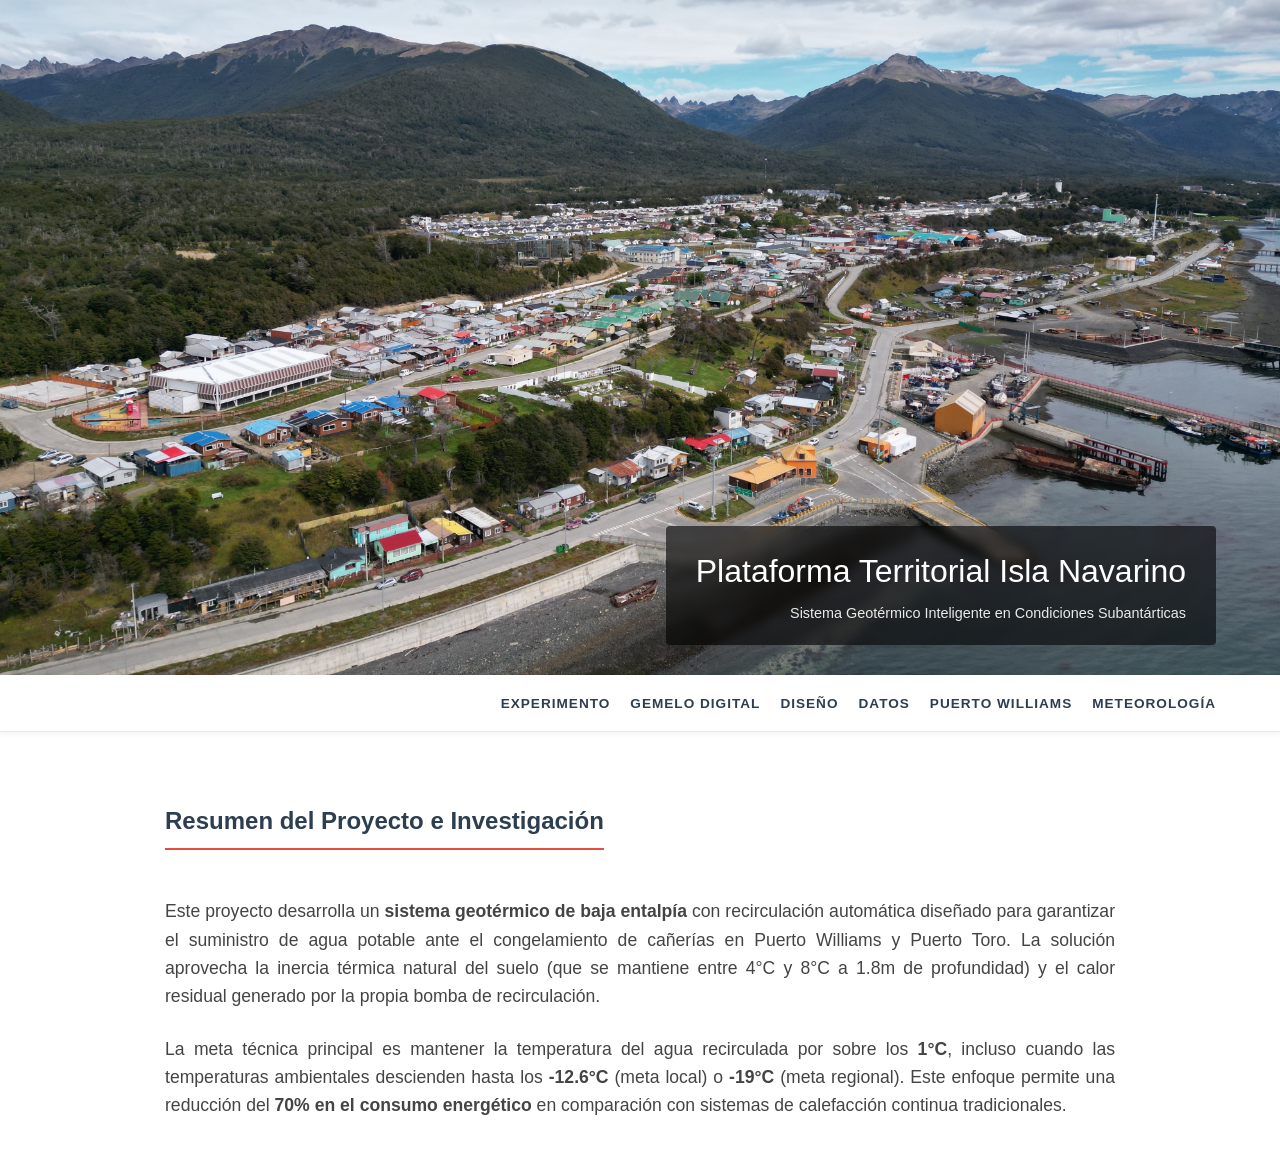
==== index.html @ 625e26fa "Update index.html" ====
<!DOCTYPE html>
<html lang="es">
<head>
    <meta charset="UTF-8">
    <meta name="viewport" content="width=device-width, initial-scale=1.0">
    <title>Plataforma Territorial | Inicio</title>
    <link rel="stylesheet" href="style.css">
</head>
<body>
    <header class="header-hero">
        <img src="https://cmasudd-aigame.github.io/ptowilliams/puertowilliamsdrone2.jpg" alt="Drone Puerto Williams" class="header-image">
        <div class="title-overlay">
            <h1>Plataforma Territorial Isla Navarino</h1>
            <p>Sistema Geotérmico Inteligente en Condiciones Subantárticas</p>
        </div>
    </header>

    <nav>
        <ul>
            <li><a href="https://cmasudd-aigame.github.io/ptowilliams/experimento.html">Experimento</a></li>
            <li><a href="#">Gemelo Digital</a></li>
            <li><a href="#">Diseño</a></li>
            <li><a href="#">Datos</a></li>
            <li><a href="https://cmasudd-aigame.github.io/ptowilliams/puertowilliams.html">Puerto Williams</a></li>
            <li><a href="meteorologia.html">Meteorología</a></li>
        </ul>
    </nav>

    <main class="main-content">
       <h2>Resumen del Proyecto e Investigación</h2>
        <p>
            Este proyecto desarrolla un <strong>sistema geotérmico de baja entalpía</strong> con recirculación automática diseñado para garantizar el suministro de agua potable ante el congelamiento de cañerías en Puerto Williams y Puerto Toro. La solución aprovecha la inercia térmica natural del suelo (que se mantiene entre 4°C y 8°C a 1.8m de profundidad) y el calor residual generado por la propia bomba de recirculación.
        </p>

        <p>
            La meta técnica principal es mantener la temperatura del agua recirculada por sobre los <strong>1°C</strong>, incluso cuando las temperaturas ambientales descienden hasta los <strong>-12.6°C</strong> (meta local) o <strong>-19°C</strong> (meta regional). Este enfoque permite una reducción del <strong>70% en el consumo energético</strong> en comparación con sistemas de calefacción continua tradicionales.
        </p>

    </main>
</body>
</html>
---- style.css ----
/* 1. VARIABLES Y BASE */
:root {
    --primary: #2c3e50;
    --accent: #e74c3c;
    --bg: #ffffff;
    --text: #333;
    --white: #ffffff;
}

body { 
    margin: 0; 
    padding: 0; 
    font-family: 'Segoe UI', sans-serif; 
    background-color: var(--bg); 
    color: var(--text); 
    line-height: 1.6; 
}

/* 2. NAVEGACIÓN (STICKY EN TODAS LAS PÁGINAS) */
nav { 
    background: var(--white); 
    border-bottom: 1px solid #eaeaea; 
    padding: 15px 5%; 
    position: sticky; 
    top: 0; 
    z-index: 1000;
    box-shadow: 0 2px 5px rgba(0,0,0,0.05);
}

nav ul { 
    list-style: none; 
    display: flex; 
    gap: 20px; 
    margin: 0; 
    padding: 0; 
    justify-content: flex-end; 
    flex-wrap: wrap; 
}

nav a { 
    text-decoration: none; 
    color: var(--primary); 
    font-weight: 600; 
    font-size: 0.85rem; 
    text-transform: uppercase; 
    letter-spacing: 1px;
    transition: color 0.3s ease;
}

nav a:hover { color: var(--accent); }

/* 3. ESTRUCTURA DE CABECERAS */
header { position: relative; width: 100%; overflow: hidden; background-color: #000; }

/* Altura para el Index (Drone) */
header.header-hero { height: 75vh; }

/* Altura para Puerto Williams (Montañas) */
header.page-header { height: 400px; }

.header-image { 
    width: 100%; 
    height: 100%; 
    display: block; 
    object-fit: cover; 
}

/* Overlay de título en portada */
.title-overlay {
    position: absolute; 
    bottom: 30px; 
    right: 5%;
    background: rgba(0, 0, 0, 0.6); 
    color: var(--white);
    padding: 20px 30px; 
    border-radius: 4px;
    backdrop-filter: blur(5px); 
    text-align: right;
}

.title-overlay h1 { margin: 0; font-size: 2rem; font-weight: 300; }
.title-overlay p { margin: 5px 0 0; font-size: 0.9rem; opacity: 0.9; }

/* 4. CONTENIDO PRINCIPAL */
.main-content { 
    max-width: 950px; 
    margin: 50px auto; 
    padding: 0 20px; 
}

.main-content h2 { 
    color: var(--primary); 
    border-bottom: 2px solid var(--accent); 
    display: inline-block; 
    padding-bottom: 8px;
    margin-bottom: 30px;
}

.main-content p { 
    margin-bottom: 25px; 
    text-align: justify; 
    font-size: 1.1rem; 
    color: #444; 
}

/* 5. MAPA Y MODALES (Para puertowilliams.html) */
.map-row { width: 100%; height: 600px; border-bottom: 1px solid #ddd; }
#map { height: 100%; width: 100%; }
.map-instruction { padding: 10px 5%; text-align: right; font-size: 0.75rem; color: #888; font-weight: bold; }

.modal {
    display: none; position: fixed; z-index: 9999; 
    left: 0; top: 0; width: 100%; height: 100%;
    background-color: rgba(0,0,0,0.9); justify-content: center; align-items: center;
}
.modal-content { max-width: 85%; max-height: 85%; border: 3px solid var(--white); border-radius: 4px; }
.nav-btn {
    position: absolute; top: 50%; transform: translateY(-50%);
    background: rgba(255,255,255,0.2); color: var(--white); border: none;
    font-size: 40px; padding: 10px 20px; cursor: pointer; border-radius: 5px;
}
.close-btn { position: absolute; top: 20px; right: 30px; color: var(--white); font-size: 40px; cursor: pointer; }
.popup-img { width: 220px; border-radius: 4px; cursor: zoom-in; }
.custom-house-icon { background: none; border: none; }

/* Altura controlada para el header de las páginas internas */
.page-header {
    width: 100%;
    height: 400px; /* Ajusta este valor (300px o 400px) según qué tan alta quieras la franja */
    overflow: hidden;
    background-color: #2c3e50; /* Color de respaldo mientras carga */
}

.header-image-full {
    width: 100%;
    height: 100%;
    object-fit: cover; /* Esto es clave: recorta la imagen para que encaje sin estirarse */
    display: block;
}
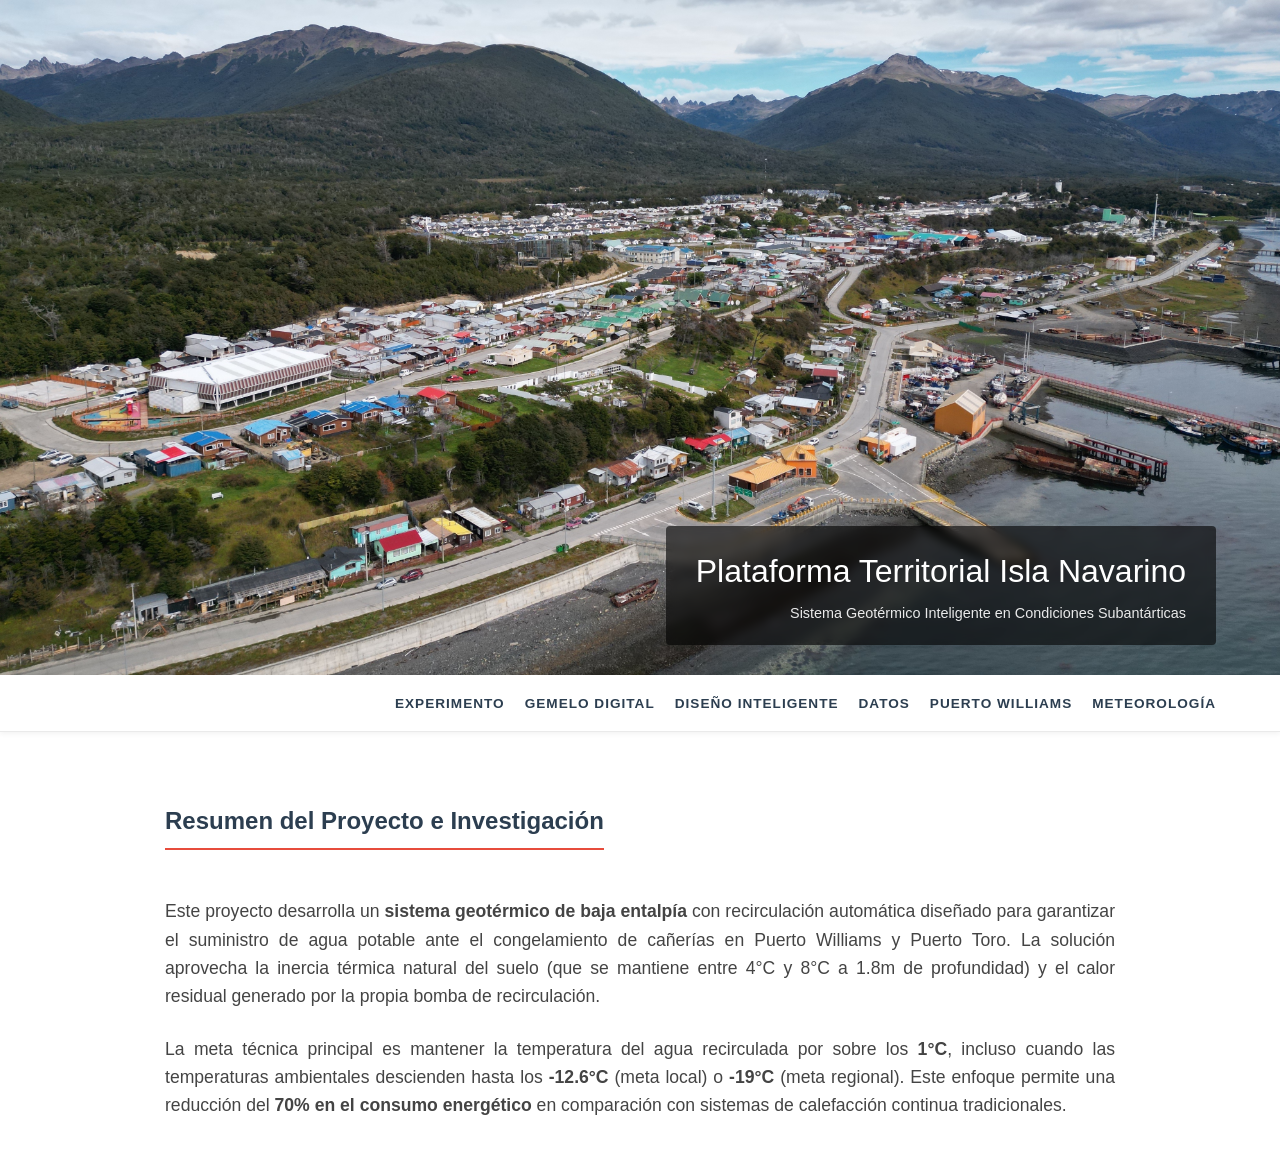
==== commit baa32fa4: "Update index.html" ====
--- a/index.html
+++ b/index.html
@@ -19,7 +19,7 @@
         <ul>
             <li><a href="https://cmasudd-aigame.github.io/ptowilliams/experimento.html">Experimento</a></li>
             <li><a href="#">Gemelo Digital</a></li>
-            <li><a href="#">Diseño</a></li>
+            <li><a href="#">Diseño Inteligente</a></li>
             <li><a href="#">Datos</a></li>
             <li><a href="https://cmasudd-aigame.github.io/ptowilliams/puertowilliams.html">Puerto Williams</a></li>
             <li><a href="meteorologia.html">Meteorología</a></li>
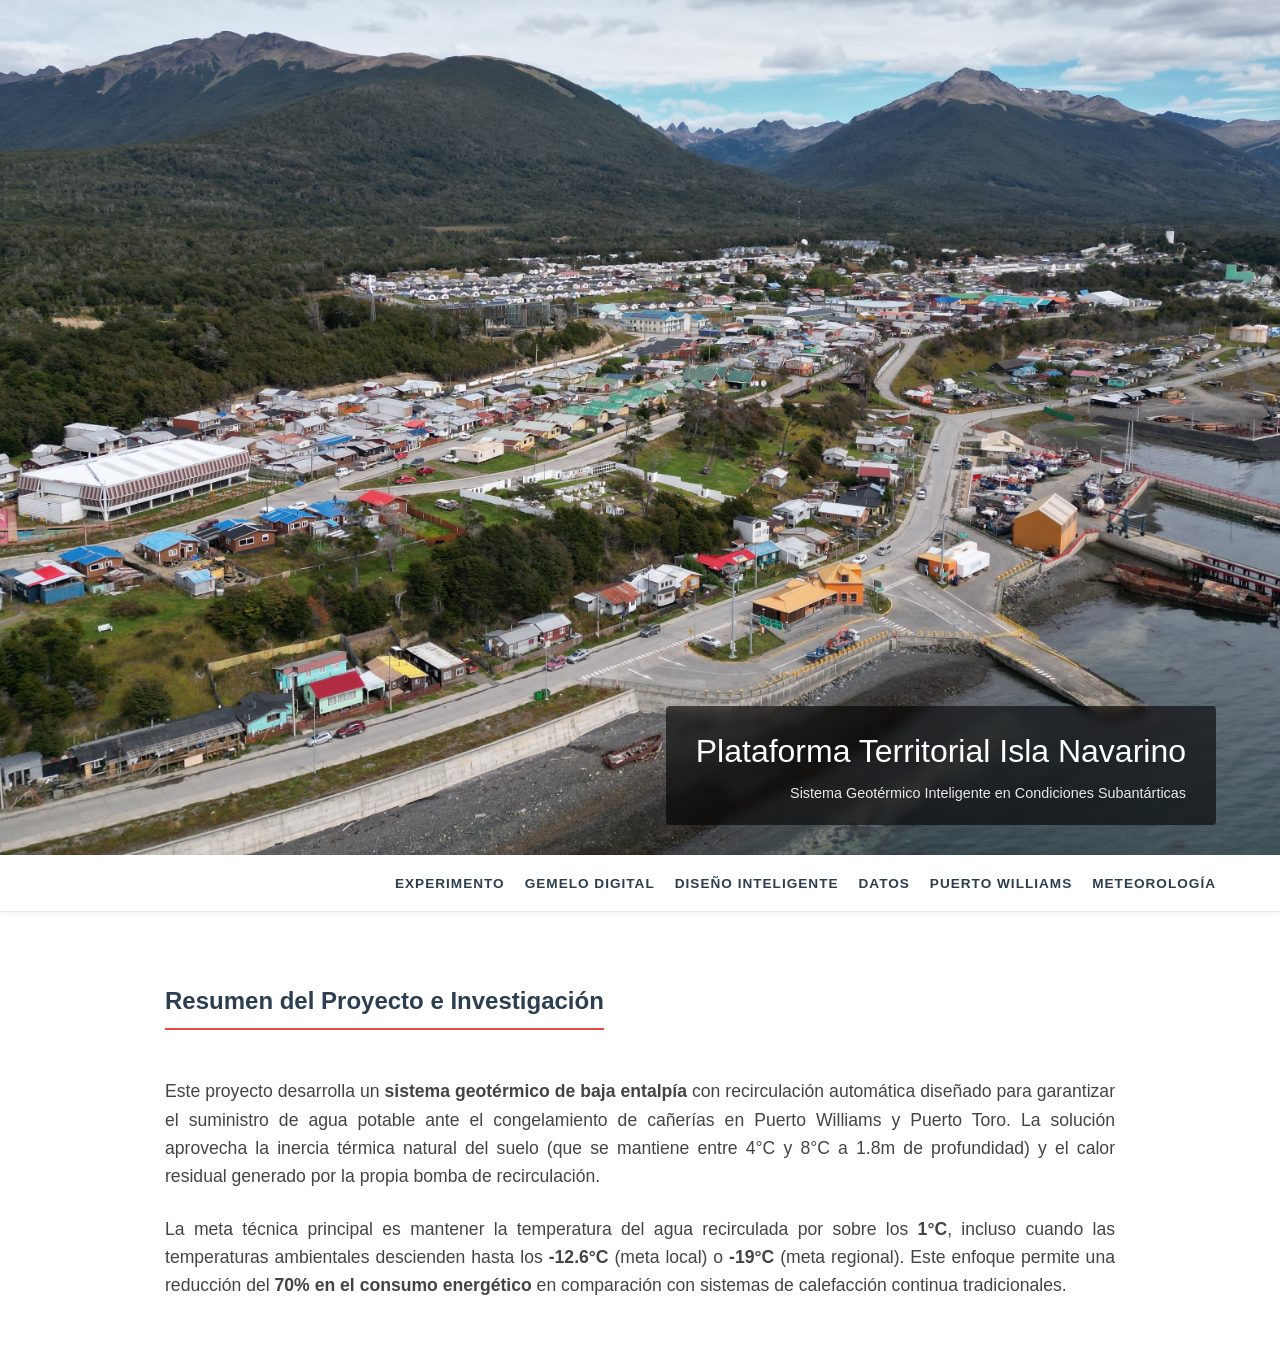
==== commit 307d5586: "Update index.html" ====
--- a/index.html
+++ b/index.html
@@ -19,9 +19,9 @@
         <ul>
             <li><a href="https://cmasudd-aigame.github.io/ptowilliams/experimento.html">Experimento</a></li>
             <li><a href="#">Gemelo Digital</a></li>
-            <li><a href="#">Diseño Inteligente</a></li>
+            <li><a href="https://cmasudd-aigame.github.io/ptowilliams/diseno.html">Diseño Inteligente</a></li>
             <li><a href="#">Datos</a></li>
-            <li><a href="https://cmasudd-aigame.github.io/ptowilliams/puertowilliams.html">Puerto Williams</a></li>
+            <li><a href="https://cmasudd-aigame.github.io/ptowilliams/puertowilliams2.html">Puerto Williams</a></li>
             <li><a href="meteorologia.html">Meteorología</a></li>
         </ul>
     </nav>
--- a/style.css
+++ b/style.css
@@ -53,7 +53,7 @@
 header { position: relative; width: 100%; overflow: hidden; background-color: #000; }
 
 /* Altura para el Index (Drone) */
-header.header-hero { height: 75vh; }
+header.header-hero { height: 95vh; }
 
 /* Altura para Puerto Williams (Montañas) */
 header.page-header { height: 400px; }
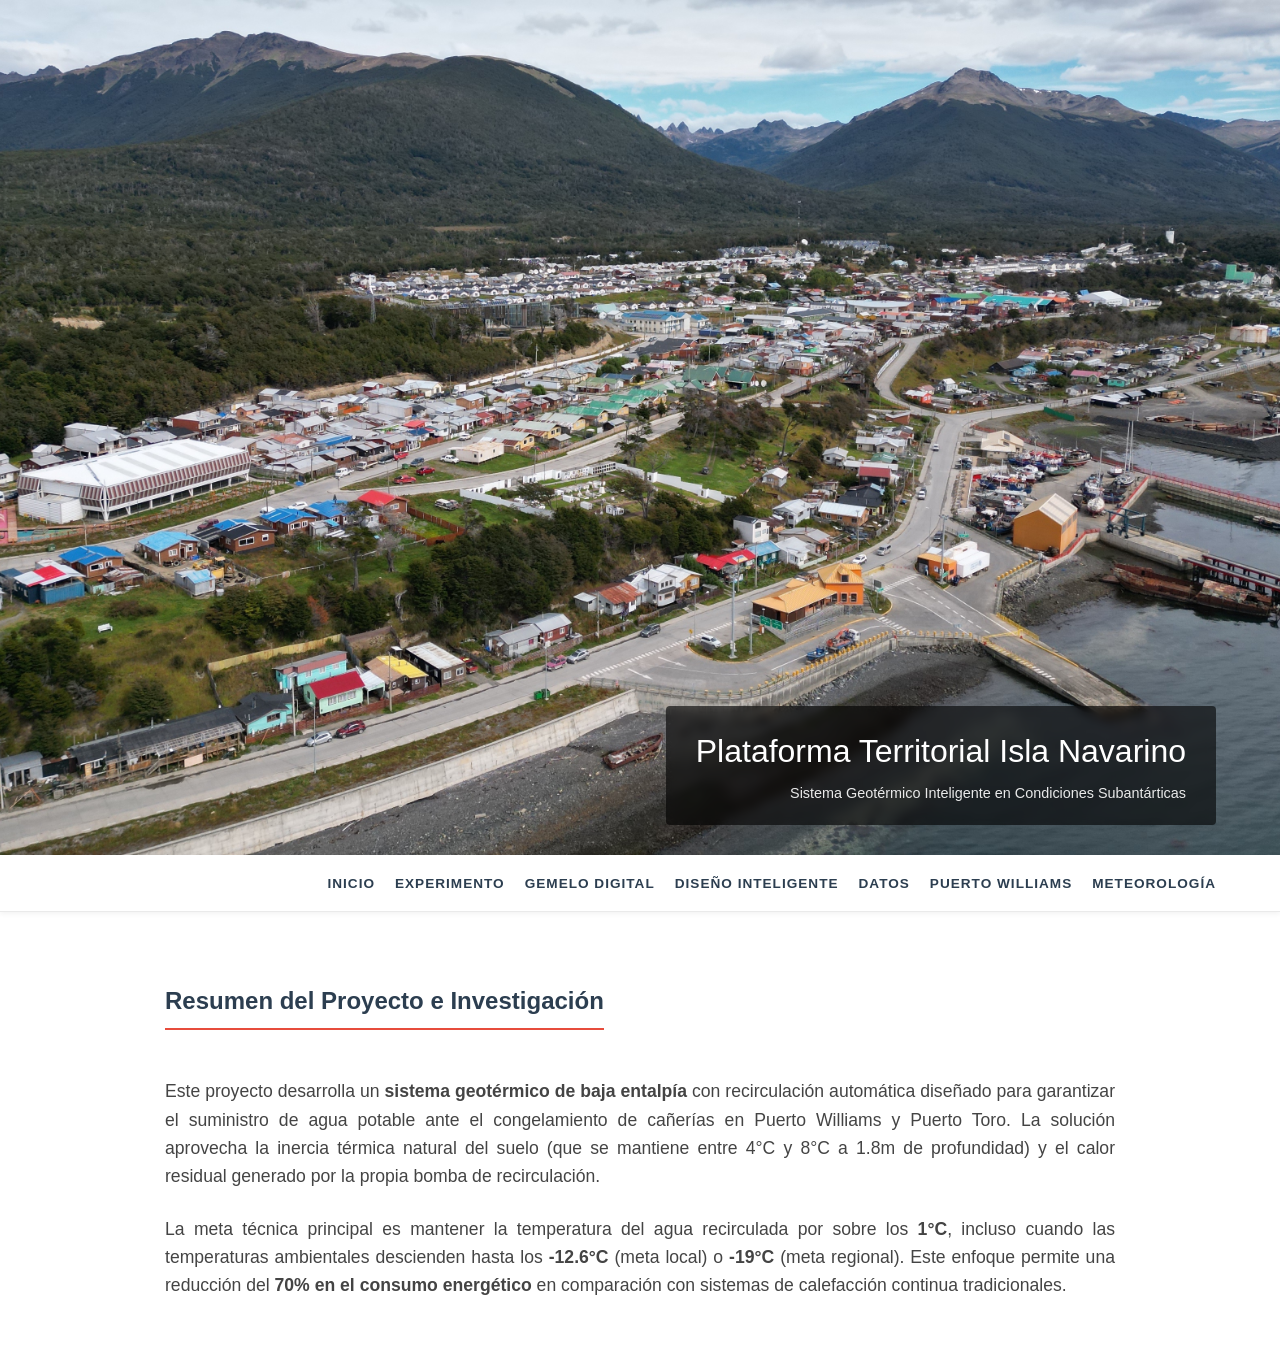
==== commit a7644724: "Update index.html" ====
--- a/index.html
+++ b/index.html
@@ -17,10 +17,11 @@
 
     <nav>
         <ul>
+           <li><a href="index.html">Inicio</a></li>
             <li><a href="https://cmasudd-aigame.github.io/ptowilliams/experimento.html">Experimento</a></li>
-            <li><a href="#">Gemelo Digital</a></li>
+            <li><a href="https://cmasudd-aigame.github.io/ptowilliams/gemelodigital.html">Gemelo Digital</a></li>
             <li><a href="https://cmasudd-aigame.github.io/ptowilliams/diseno.html">Diseño Inteligente</a></li>
-            <li><a href="#">Datos</a></li>
+          <li><a href="#">Datos</a></li>
             <li><a href="https://cmasudd-aigame.github.io/ptowilliams/puertowilliams2.html">Puerto Williams</a></li>
             <li><a href="meteorologia.html">Meteorología</a></li>
         </ul>
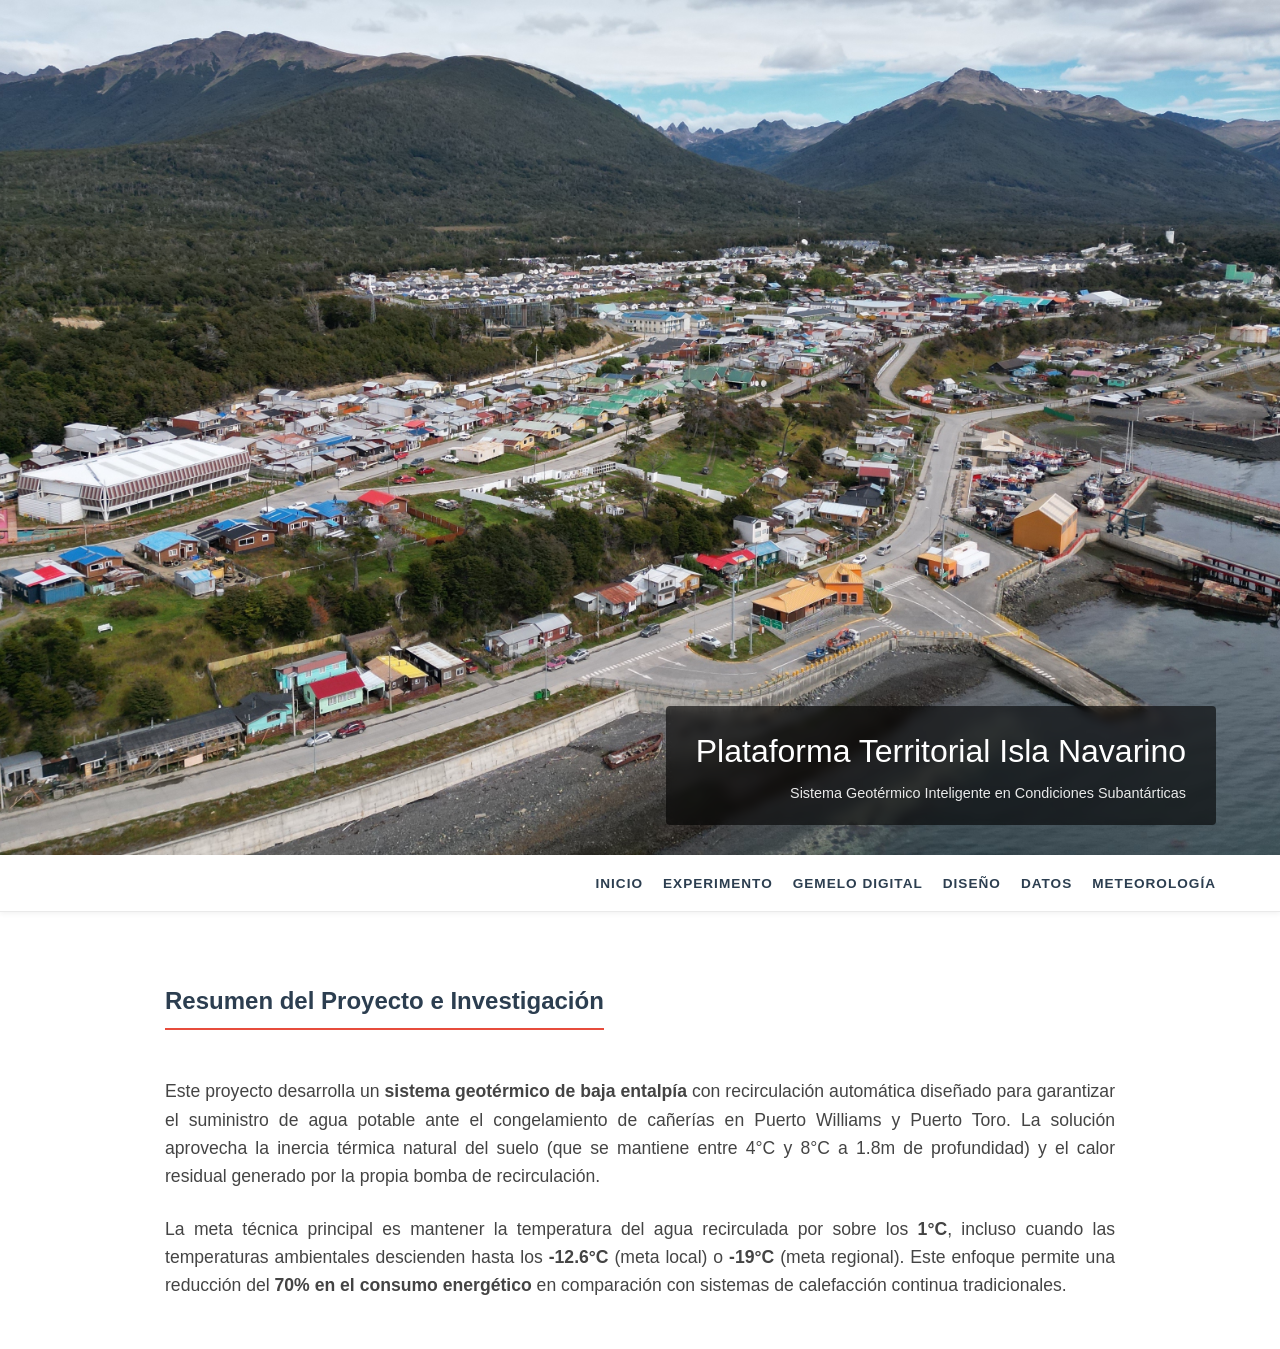
==== commit aa1ebcfb: "Update index.html" ====
--- a/index.html
+++ b/index.html
@@ -18,11 +18,10 @@
     <nav>
         <ul>
            <li><a href="index.html">Inicio</a></li>
-            <li><a href="https://cmasudd-aigame.github.io/ptowilliams/experimento.html">Experimento</a></li>
-            <li><a href="https://cmasudd-aigame.github.io/ptowilliams/gemelodigital.html">Gemelo Digital</a></li>
-            <li><a href="https://cmasudd-aigame.github.io/ptowilliams/diseno.html">Diseño Inteligente</a></li>
-          <li><a href="#">Datos</a></li>
-            <li><a href="https://cmasudd-aigame.github.io/ptowilliams/puertowilliams2.html">Puerto Williams</a></li>
+            <li><a href="experimento.html">Experimento</a></li>
+            <li><a href="gemeloDigital.html">Gemelo Digital</a></li>
+            <li><a href="diseno.html">Diseño</a></li>
+            <li><a href="datos.html">Datos</a></li>
             <li><a href="meteorologia.html">Meteorología</a></li>
         </ul>
     </nav>
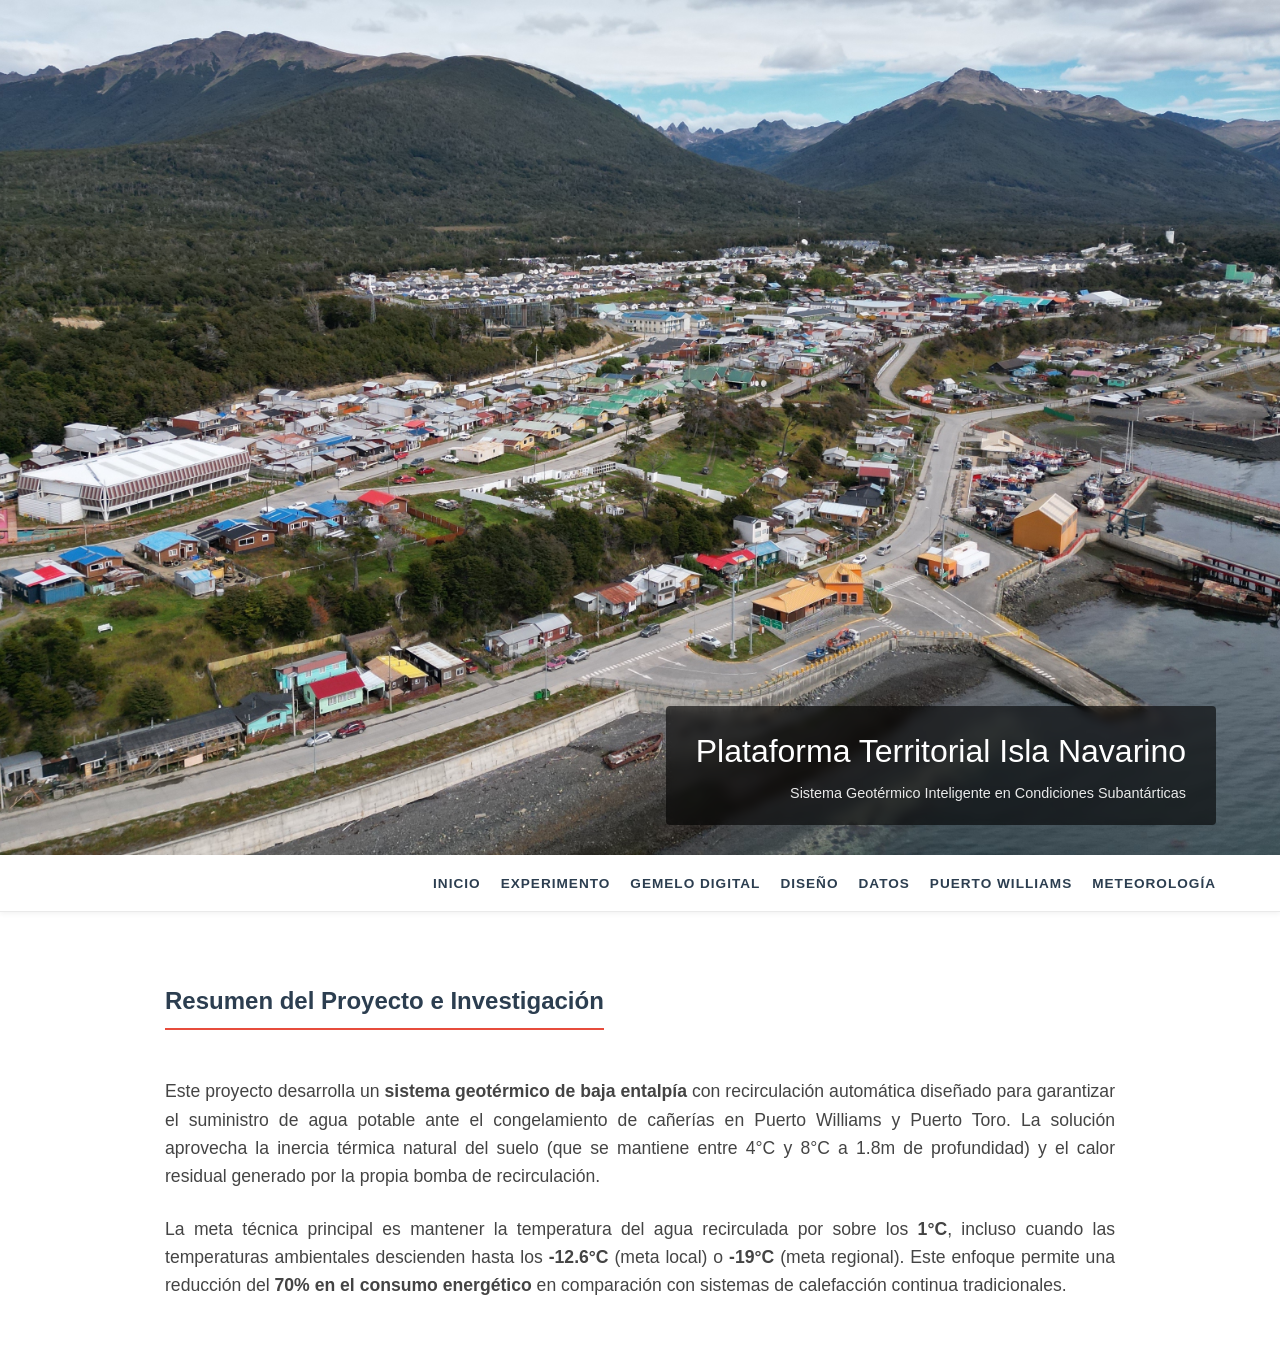
==== commit a7dd05a9: "Update index.html" ====
--- a/index.html
+++ b/index.html
@@ -17,11 +17,12 @@
 
     <nav>
         <ul>
-           <li><a href="index.html">Inicio</a></li>
+                       <li><a href="index.html">Inicio</a></li>
             <li><a href="experimento.html">Experimento</a></li>
-            <li><a href="gemeloDigital.html">Gemelo Digital</a></li>
+            <li><a href="gemelodigital.html">Gemelo Digital</a></li>
             <li><a href="diseno.html">Diseño</a></li>
             <li><a href="datos.html">Datos</a></li>
+            <li><a href="puertowilliams2.html">Puerto Williams</a></li>
             <li><a href="meteorologia.html">Meteorología</a></li>
         </ul>
     </nav>
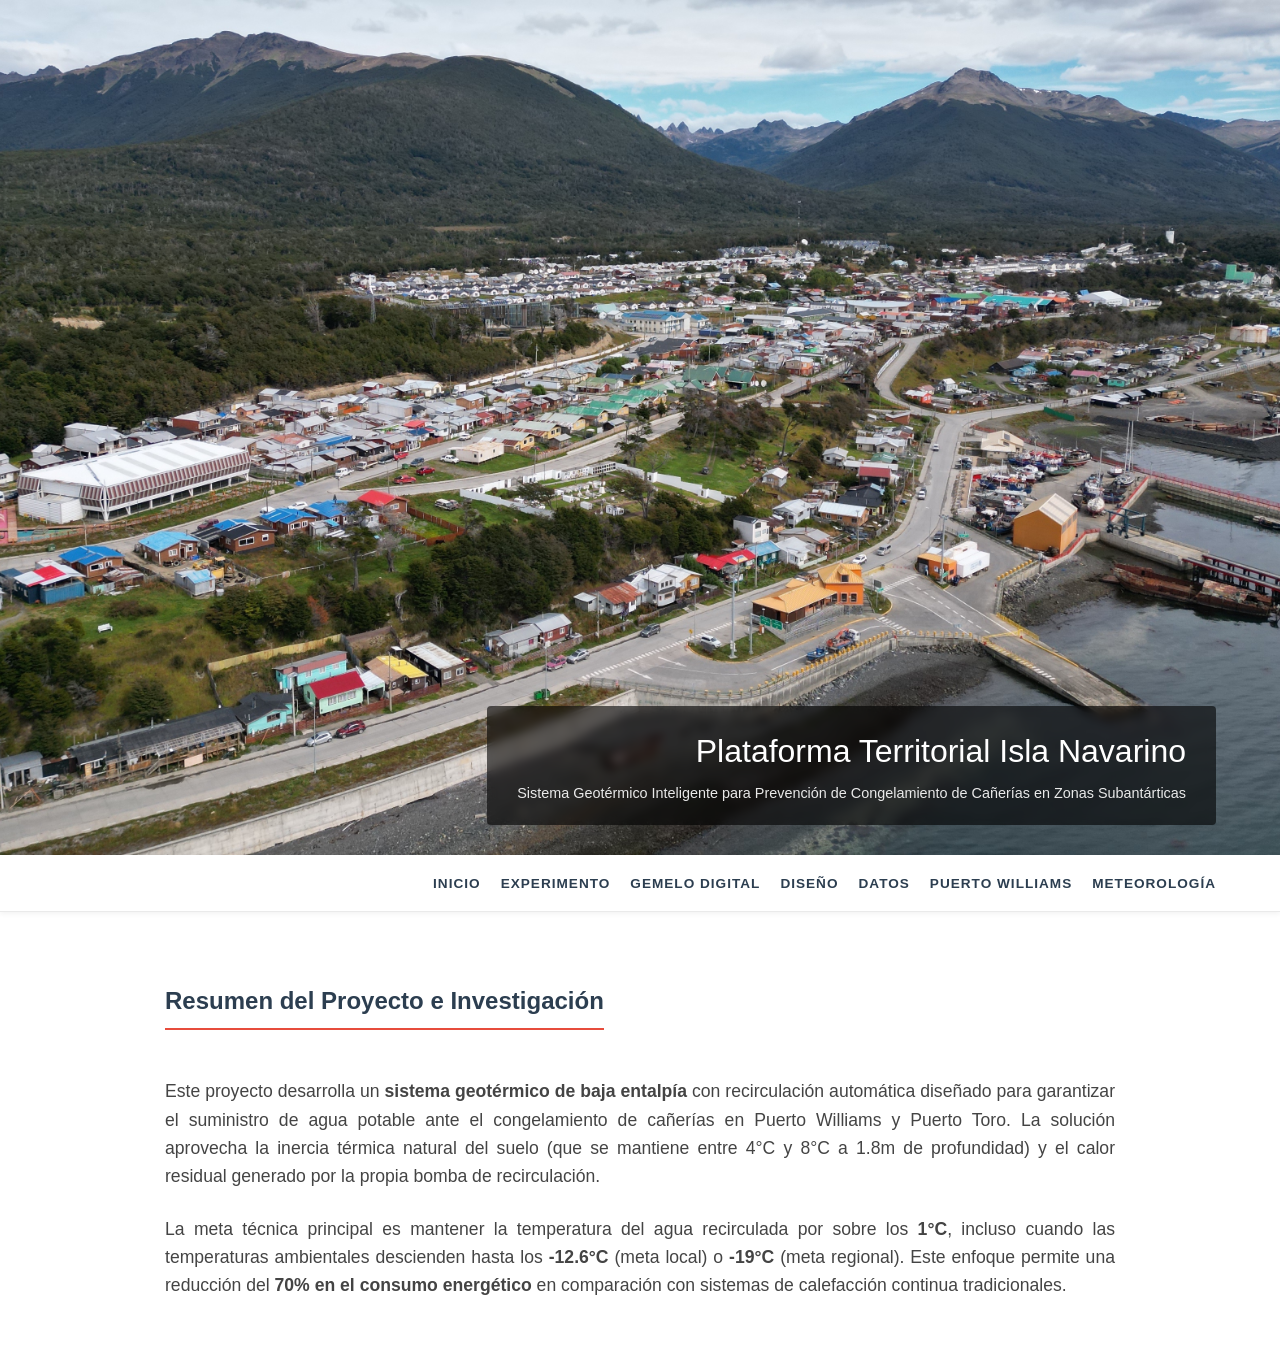
==== commit 951c5a9d: "Update index.html" ====
--- a/index.html
+++ b/index.html
@@ -11,7 +11,7 @@
         <img src="https://cmasudd-aigame.github.io/ptowilliams/puertowilliamsdrone2.jpg" alt="Drone Puerto Williams" class="header-image">
         <div class="title-overlay">
             <h1>Plataforma Territorial Isla Navarino</h1>
-            <p>Sistema Geotérmico Inteligente en Condiciones Subantárticas</p>
+            <p>Sistema Geotérmico Inteligente para Prevención de Congelamiento de Cañerías en Zonas Subantárticas</p>
         </div>
     </header>
 
